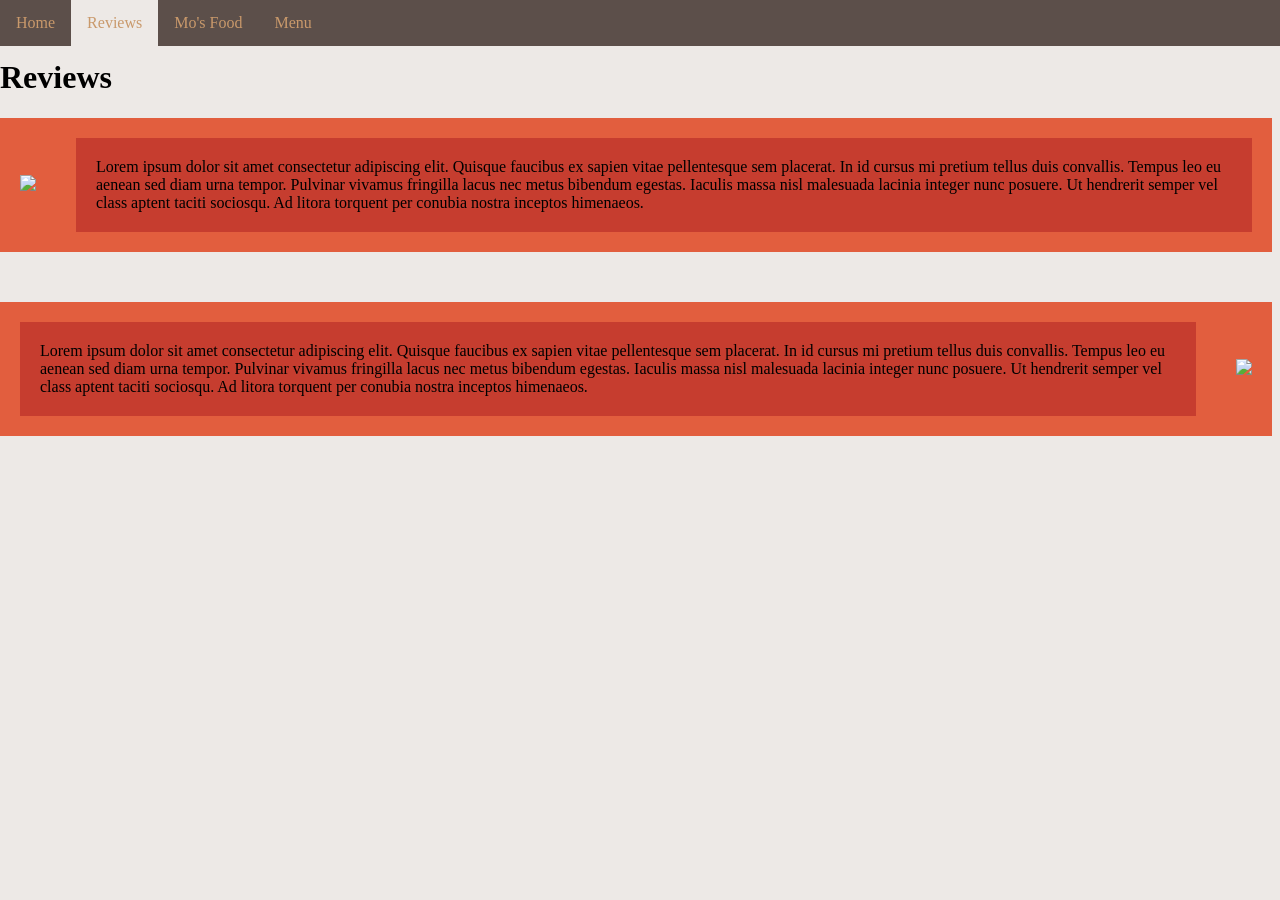
==== aboutme.html @ c7c18e03 "im loving it" ====
<!DOCTYPE html>
<html>
  <head>
    <meta charset="utf-8" />
    <title>Final Project - About Me</title>
    <link href="style.css" rel="stylesheet" type="text/css" />
    <style>
      /* Styling Only Related To THIS Page */
      .parent-flex {
        display: flex;
        background-color: rgb(226, 94, 62);
        align-items: center;
        justify-content: space-around;
        margin-bottom: 50px;
      }

      .parent-flex img {
        width: 150px;
        padding: 20px;
      }
      .child-flex p {
        background-color: rgb(198, 61, 47);
        padding: 20px;
        margin: 20px;
      }
    </style>
  </head>
  <body>
    <!-- ⬆⬆⬆⬆ Nav Bar -->
    <ul>
      <li><a href="index.html">Home</a></li>
      <li><a class="active" href="aboutme.html">Reviews</a></li>
      <li><a href="art.html">Mo's Food</a></li>
      <li><a href="resume.html">Menu</a></li>
     
    </ul>

    <!-- ⬇⬇⬇⬇⬇⬇ Main Page Content -->
    <h1>Reviews</h1>
    <div class="parent-flex">
      <div class="child-flex">
        <img
          src="images/HeartIcons.jpeg"
        />
      </div>
      <div class="child-flex">
        <p>
          Lorem ipsum dolor sit amet consectetur adipiscing elit. Quisque
          faucibus ex sapien vitae pellentesque sem placerat. In id cursus mi
          pretium tellus duis convallis. Tempus leo eu aenean sed diam urna
          tempor. Pulvinar vivamus fringilla lacus nec metus bibendum egestas.
          Iaculis massa nisl malesuada lacinia integer nunc posuere. Ut
          hendrerit semper vel class aptent taciti sociosqu. Ad litora torquent
          per conubia nostra inceptos himenaeos.
        </p>
      </div>
    </div>
    <div class="parent-flex">
      <div class="child-flex">
        <p>
          Lorem ipsum dolor sit amet consectetur adipiscing elit. Quisque
          faucibus ex sapien vitae pellentesque sem placerat. In id cursus mi
          pretium tellus duis convallis. Tempus leo eu aenean sed diam urna
          tempor. Pulvinar vivamus fringilla lacus nec metus bibendum egestas.
          Iaculis massa nisl malesuada lacinia integer nunc posuere. Ut
          hendrerit semper vel class aptent taciti sociosqu. Ad litora torquent
          per conubia nostra inceptos himenaeos.
        </p>
      </div>
      <div class="child-flex">
        <img
          src="images/VibeyTunes.png"
        />
      </div>
    </div>
  </body>
</html>
---- style.css ----
/* Styling Only Related To ALL Pages */

body {
  padding-top: 30px;
  margin-left: 0px;
  background-color: rgb(237, 233, 230);
}
/* ⬆⬆⬆⬆ Nav Bar Styling 
~~~~~ Taken From: 
https://www.w3schools.com/css/css_navbar_horizontal.asp */
ul {
  list-style-type: none;
  margin: 0;
  padding: 0;
  overflow: hidden;
  background-color: rgb(92, 79, 74);
  position: fixed;
  top: 0;
  width: 100%;
  z-index: 999;
}

li {
  float: left;
}

li a {
  display: block;
  color: rgb(201, 153, 107);
  text-align: center;
  padding: 14px 16px;
  text-decoration: none;
}

li a:hover:not(.active) {
  background-color: orange;
}

.active {
  background-color: rgb(237, 233, 230);
}

h1 {
  width: 100%;
}
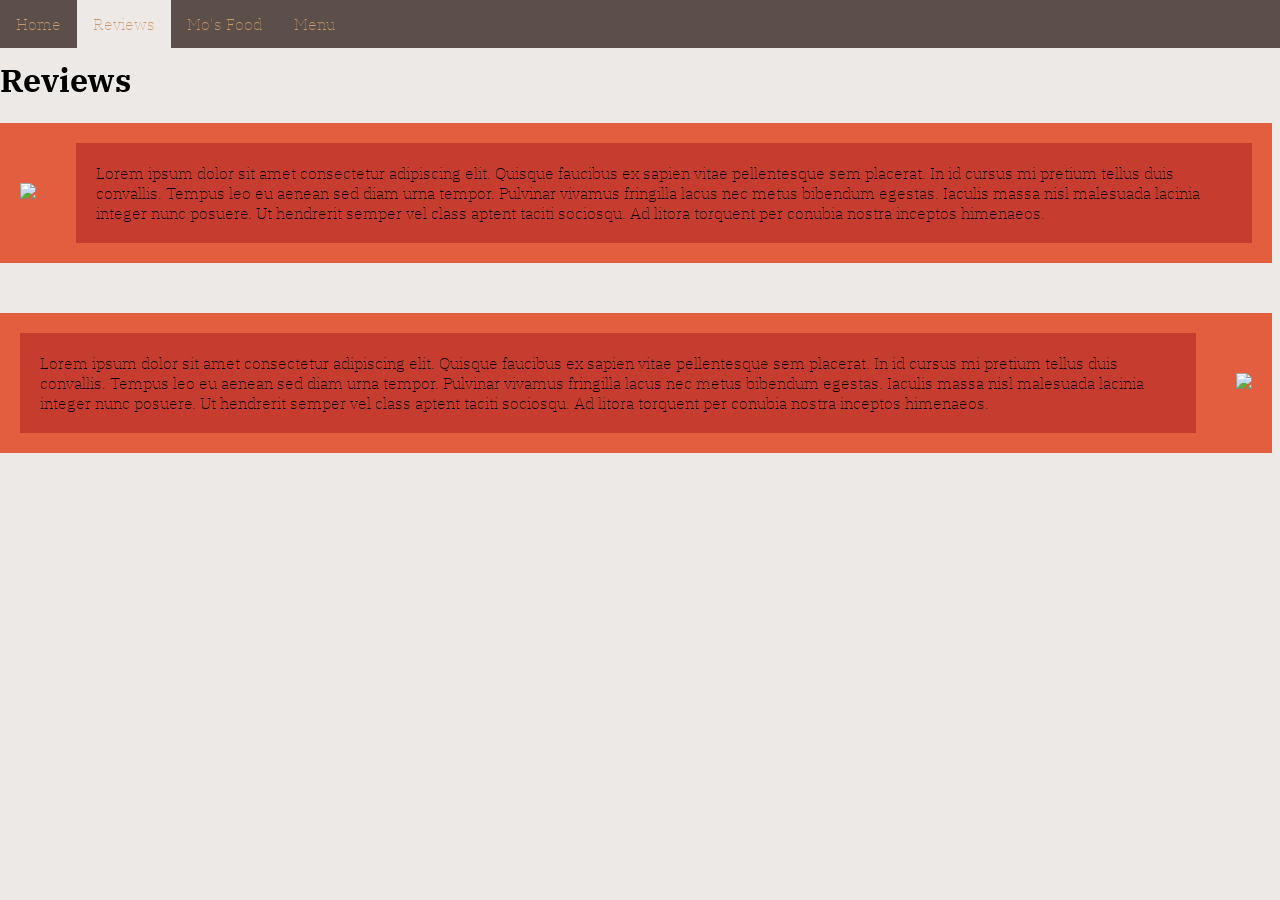
==== commit 85f41fe5: "yes i made the font" ====
--- a/aboutme.html
+++ b/aboutme.html
@@ -4,6 +4,11 @@
     <meta charset="utf-8" />
     <title>Final Project - About Me</title>
     <link href="style.css" rel="stylesheet" type="text/css" />
+    <link rel="preconnect" href="https://fonts.googleapis.com">
+<link rel="preconnect" href="https://fonts.gstatic.com" crossorigin>
+<link href="https://fonts.googleapis.com/css2?family=IBM+Plex+Serif:ital,wght@0,100;0,200;0,300;0,400;0,500;0,600;0,700;1,100;1,200;1,300;1,400;1,500;1,600;1,700&display=swap" rel="stylesheet">
+    
+    
     <style>
       /* Styling Only Related To THIS Page */
       .parent-flex {
--- a/style.css
+++ b/style.css
@@ -43,3 +43,9 @@
 h1 {
   width: 100%;
 }
+
+body {
+  font-family: "IBM Plex Serif", serif;
+  font-weight: 100;
+  font-style: normal;
+}
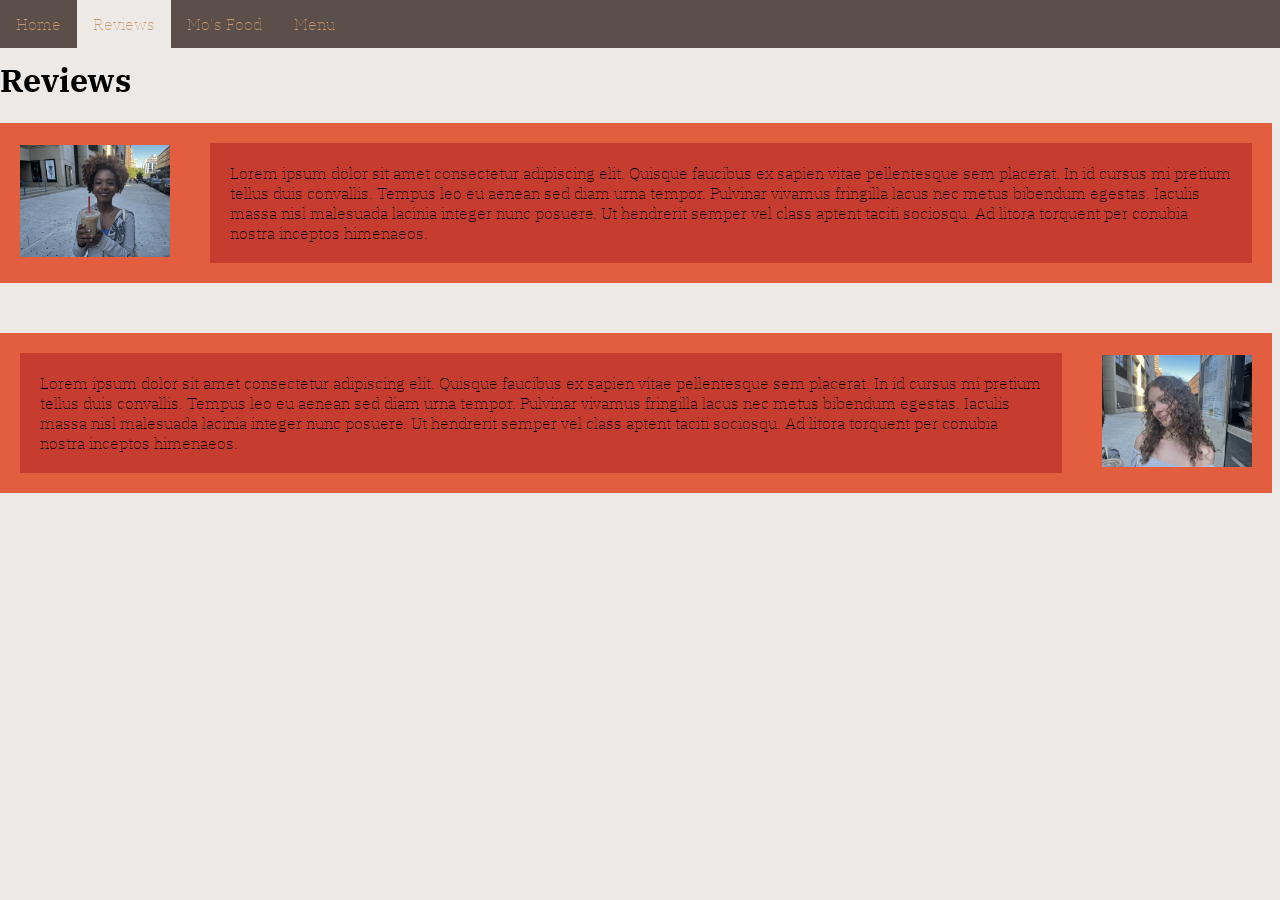
==== commit ec7c742d: "vvs" ====
--- a/aboutme.html
+++ b/aboutme.html
@@ -45,7 +45,7 @@
     <div class="parent-flex">
       <div class="child-flex">
         <img
-          src="images/HeartIcons.jpeg"
+          src="IMG_8112.jpg"
         />
       </div>
       <div class="child-flex">
@@ -74,7 +74,7 @@
       </div>
       <div class="child-flex">
         <img
-          src="images/VibeyTunes.png"
+          src="IMG_8111.jpg"
         />
       </div>
     </div>
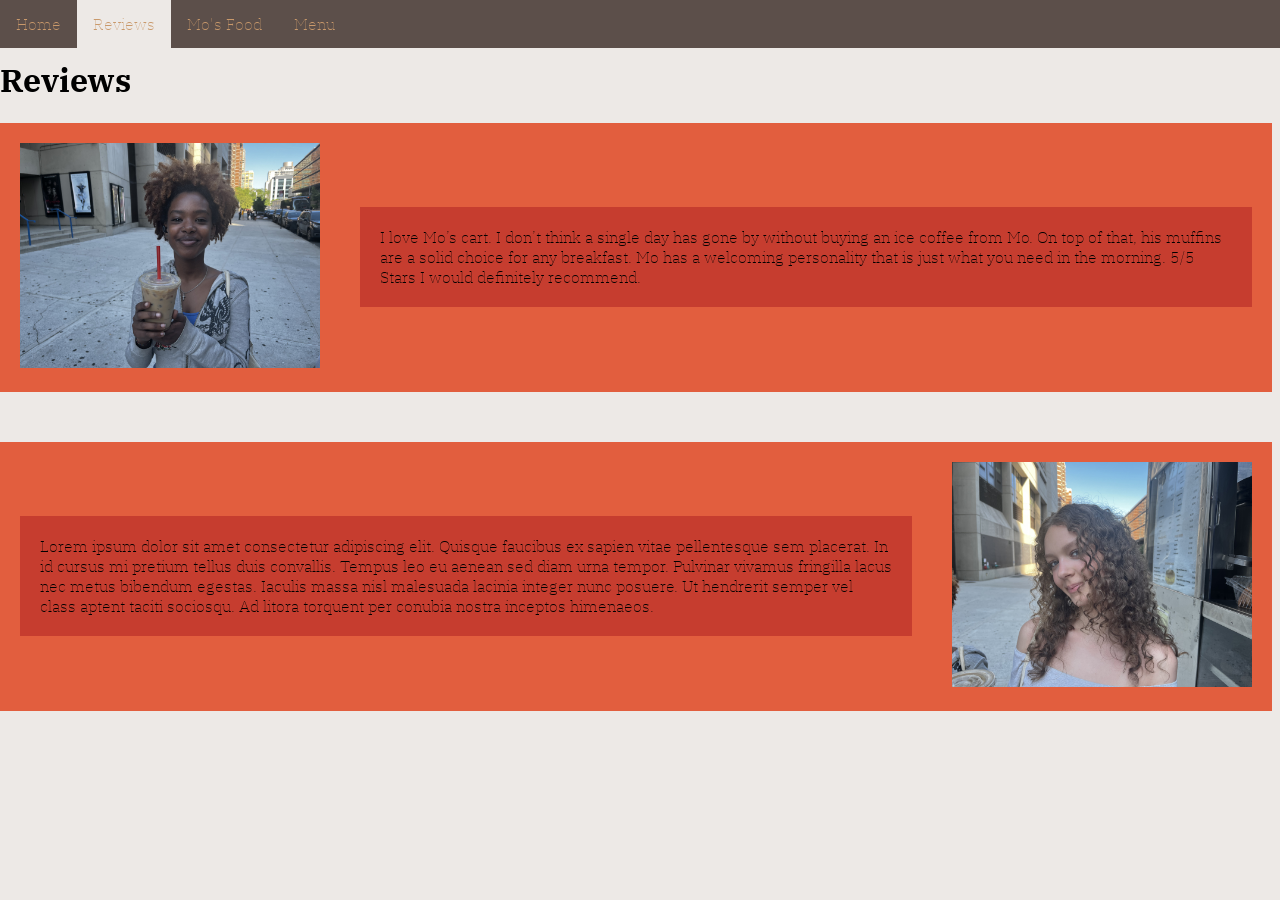
==== commit e22bf34f: "vsvdssv" ====
--- a/aboutme.html
+++ b/aboutme.html
@@ -20,7 +20,7 @@
       }
 
       .parent-flex img {
-        width: 150px;
+        width: 300px;
         padding: 20px;
       }
       .child-flex p {
@@ -45,18 +45,12 @@
     <div class="parent-flex">
       <div class="child-flex">
         <img
-          src="IMG_8112.jpg"
+          src="IMG_8112.jpg" 
         />
       </div>
       <div class="child-flex">
         <p>
-          Lorem ipsum dolor sit amet consectetur adipiscing elit. Quisque
-          faucibus ex sapien vitae pellentesque sem placerat. In id cursus mi
-          pretium tellus duis convallis. Tempus leo eu aenean sed diam urna
-          tempor. Pulvinar vivamus fringilla lacus nec metus bibendum egestas.
-          Iaculis massa nisl malesuada lacinia integer nunc posuere. Ut
-          hendrerit semper vel class aptent taciti sociosqu. Ad litora torquent
-          per conubia nostra inceptos himenaeos.
+          I love Mo’s cart. I don’t think a single day has gone by without buying an ice coffee from Mo. On top of that, his muffins are a solid choice for any breakfast. Mo has a welcoming personality that is just what you need in the morning. 5/5 Stars I would definitely recommend.
         </p>
       </div>
     </div>
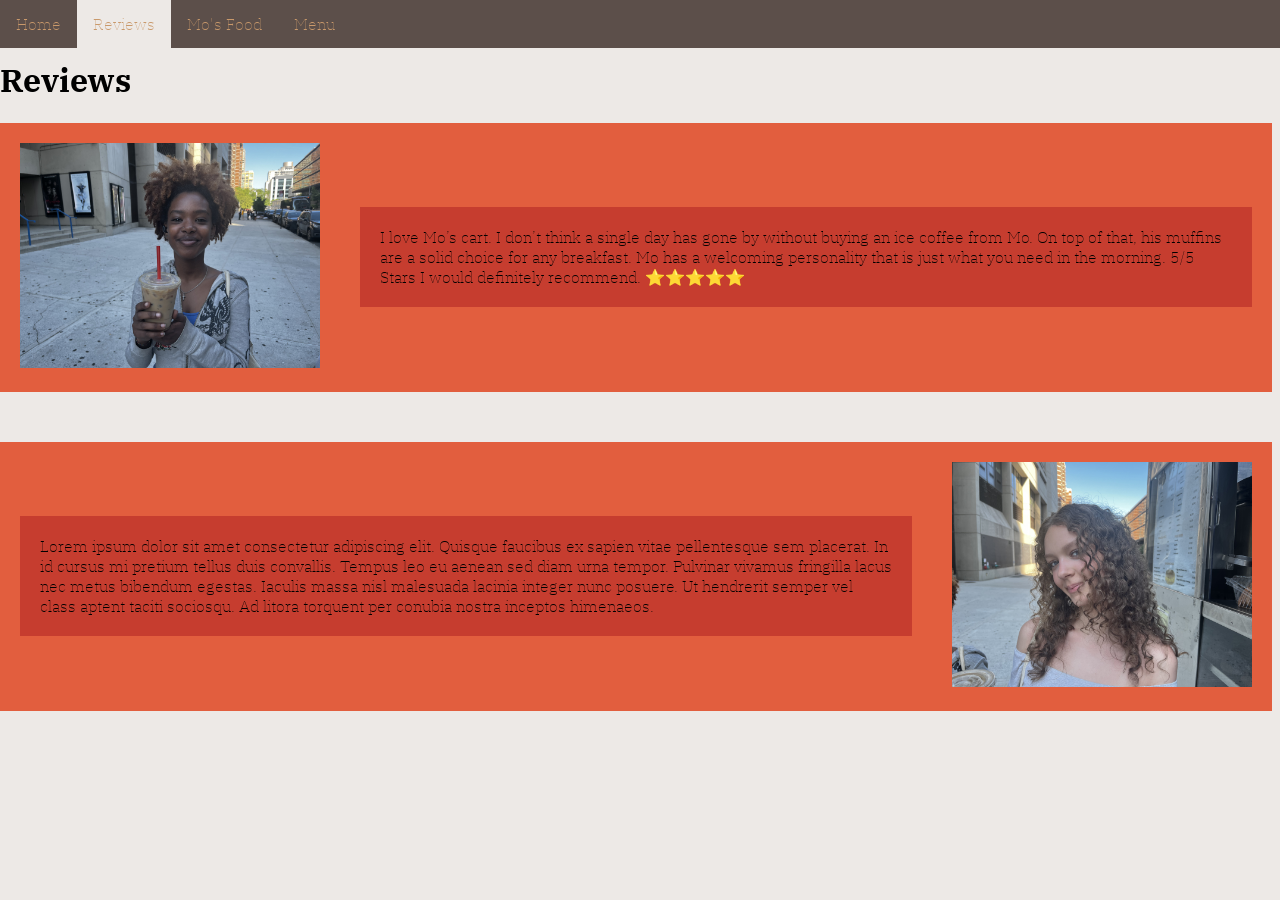
==== commit b970b21a: "dv" ====
--- a/aboutme.html
+++ b/aboutme.html
@@ -50,7 +50,7 @@
       </div>
       <div class="child-flex">
         <p>
-          I love Mo’s cart. I don’t think a single day has gone by without buying an ice coffee from Mo. On top of that, his muffins are a solid choice for any breakfast. Mo has a welcoming personality that is just what you need in the morning. 5/5 Stars I would definitely recommend.
+          I love Mo’s cart. I don’t think a single day has gone by without buying an ice coffee from Mo. On top of that, his muffins are a solid choice for any breakfast. Mo has a welcoming personality that is just what you need in the morning. 5/5 Stars I would definitely recommend. ⭐⭐⭐⭐⭐
         </p>
       </div>
     </div>
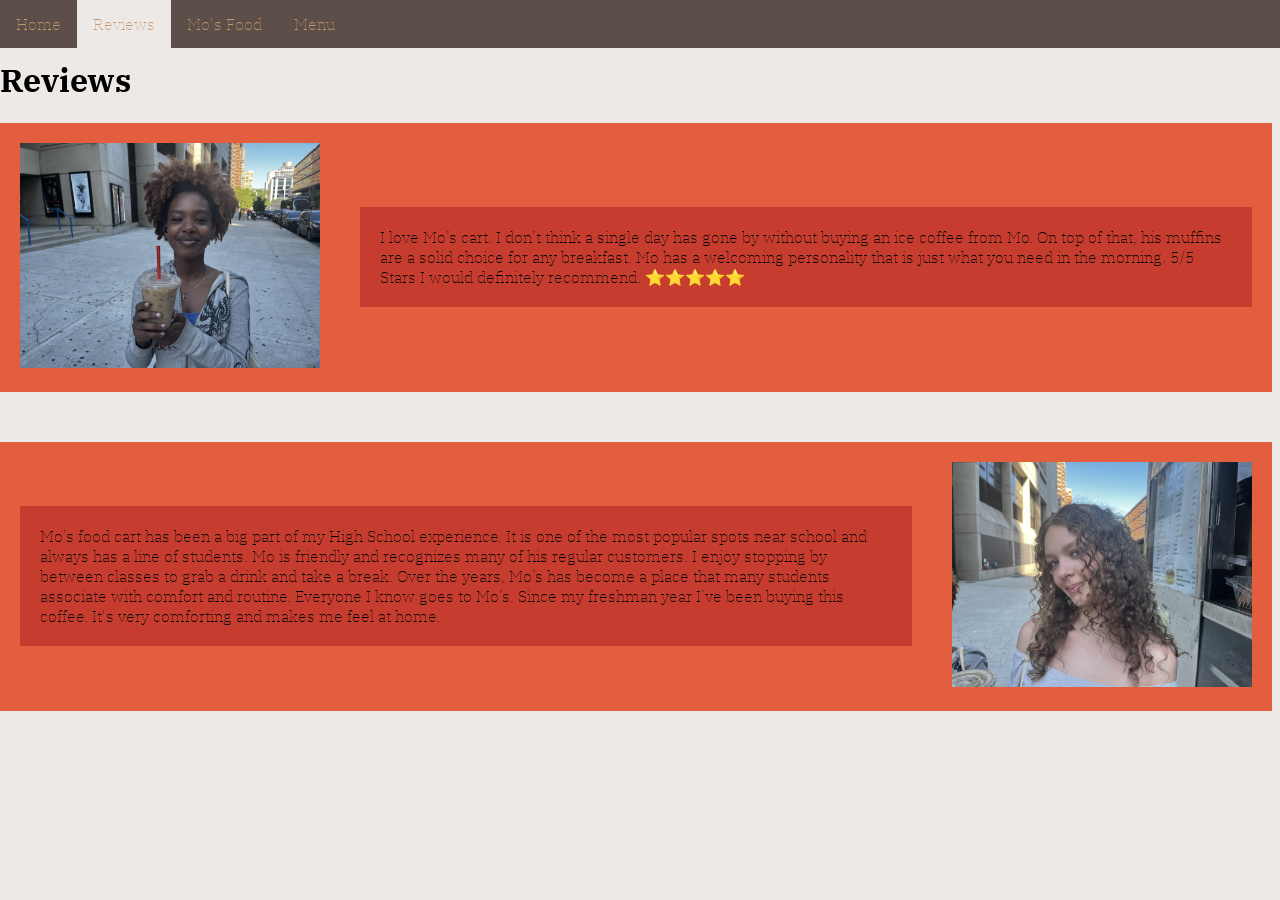
==== commit fc1715e4: "perfect im done" ====
--- a/aboutme.html
+++ b/aboutme.html
@@ -57,13 +57,7 @@
     <div class="parent-flex">
       <div class="child-flex">
         <p>
-          Lorem ipsum dolor sit amet consectetur adipiscing elit. Quisque
-          faucibus ex sapien vitae pellentesque sem placerat. In id cursus mi
-          pretium tellus duis convallis. Tempus leo eu aenean sed diam urna
-          tempor. Pulvinar vivamus fringilla lacus nec metus bibendum egestas.
-          Iaculis massa nisl malesuada lacinia integer nunc posuere. Ut
-          hendrerit semper vel class aptent taciti sociosqu. Ad litora torquent
-          per conubia nostra inceptos himenaeos.
+          Mo’s food cart has been a big part of my High School experience. It is one of the most popular spots near school and always has a line of students. Mo is friendly and recognizes many of his regular customers. I enjoy stopping by between classes to grab a drink and take a break. Over the years, Mo’s has become a place that many students associate with comfort and routine. Everyone I know goes to Mo’s. Since my freshman year I’ve been buying this coffee. It's very comforting and makes me feel at home.
         </p>
       </div>
       <div class="child-flex">
